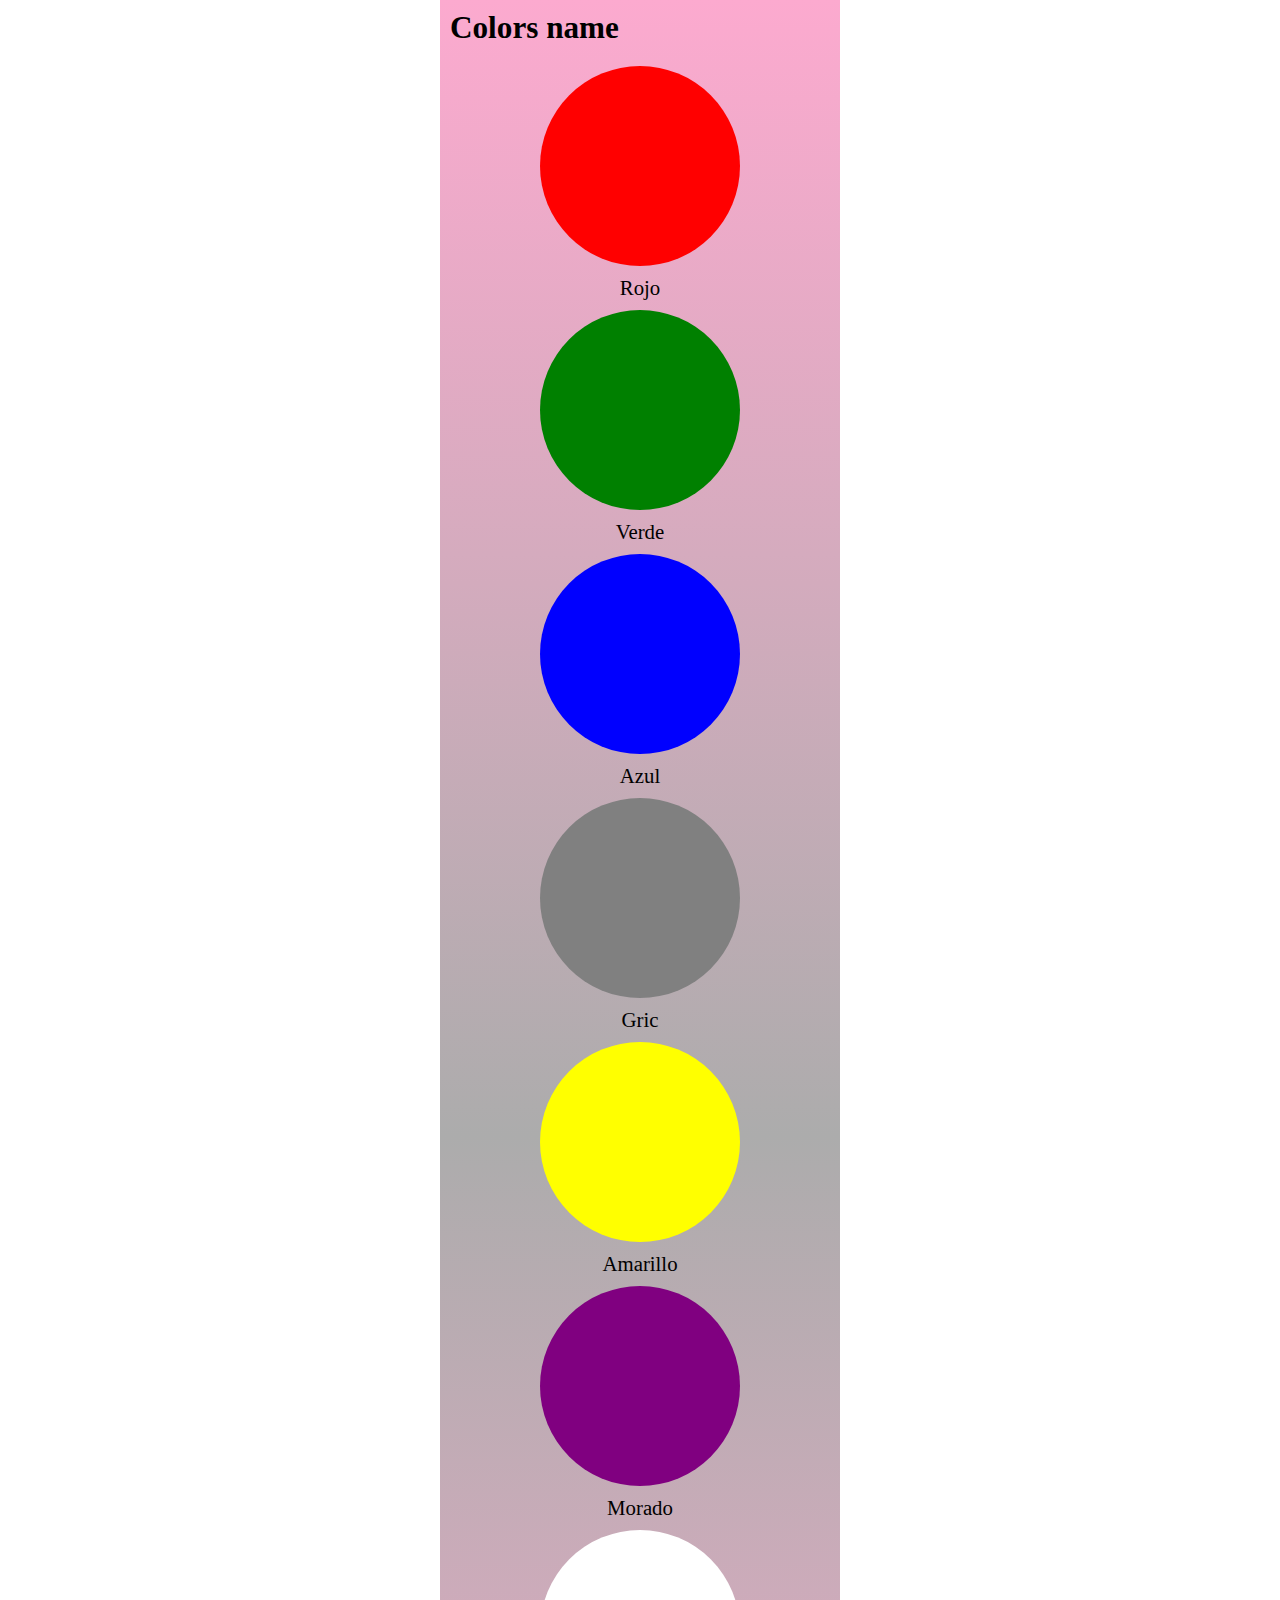
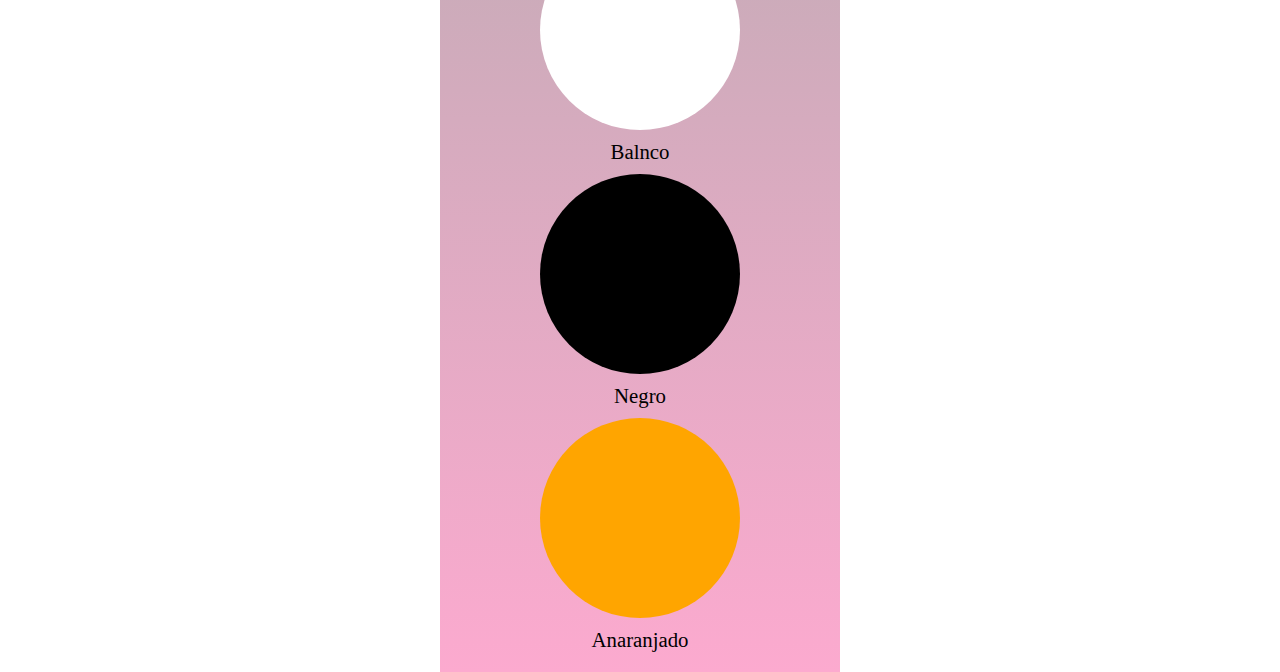
==== color.html @ b9a62e0f "base version" ====
<!DOCTYPE html>
<html lang="en">
<head>
    <meta charset="UTF-8">
    <meta name="viewport" content="width=device-width, initial-scale=1.0">
    <title>colors</title>
    <style>
        *{
            margin: 0px;
            padding: 0px;
            box-sizing: border-box;
        }
        .container{
            max-width: 400px;
            margin: auto;
            background:linear-gradient(#fcaacf,#acacac,#fcaacf);
            padding: 10px;
            color: black;
            font-size: 1.3em;

            /* font-size: 1.2em; */
        }
        h1{
            color: rgb(0, 0, 0);
            margin-bottom: 20px;
            font-size: 1.5em;
        }
        .section-container{
            display: flex;
            flex-direction: column;
            align-items: center;
            margin-bottom: 10px;
        }
        .color{
            height: 200px;
            width: 200px;
            border-radius: 50%;
            margin-bottom: 10px;
        }
        #red{
            background-color: red;
        }
        #green{
            background-color: green;
        }
        #blue{
            background-color: blue;
        }
        #yellow{
            background-color: yellow;
        }
        #purple{
            background-color: purple;
        }
        #white{
            background-color: white;
        }
        #black{
            background-color: black;
        }
        #gray{
            background-color: gray;
        }
        #orange{
            background-color: orange;
        }
    </style>
</head>
<body>
    <div class="container">
        <h1>Colors name</h1>
        <div class="section-container">
            <p id="red" class="color"></p>
            <p>Rojo</p>
        </div>

        <div class="section-container">
            <p id="green" class="color"></p>
            <p>Verde</p>
        </div>

        <div class="section-container">
            <p id="blue" class="color"></p>
            <p>Azul</p>
        </div>

        <div class="section-container">
            <p id="gray" class="color"></p>
            <p>Gric</p>
        </div>

        <div class="section-container">
            <p id="yellow" class="color"></p>
            <p>Amarillo</p>
        </div>

        <div class="section-container">
            <p id="purple" class="color"></p>
            <p>Morado</p>
        </div>

        <div class="section-container">
            <p id="white" class="color"></p>
            <p>Balnco</p>
        </div>

        <div class="section-container">
            <p id="black" class="color"></p>
            <p>Negro</p>
        </div>

        <div class="section-container">
            <p id="orange" class="color"></p>
            <p>Anaranjado</p>
        </div>
    </div>
</body>
</html>
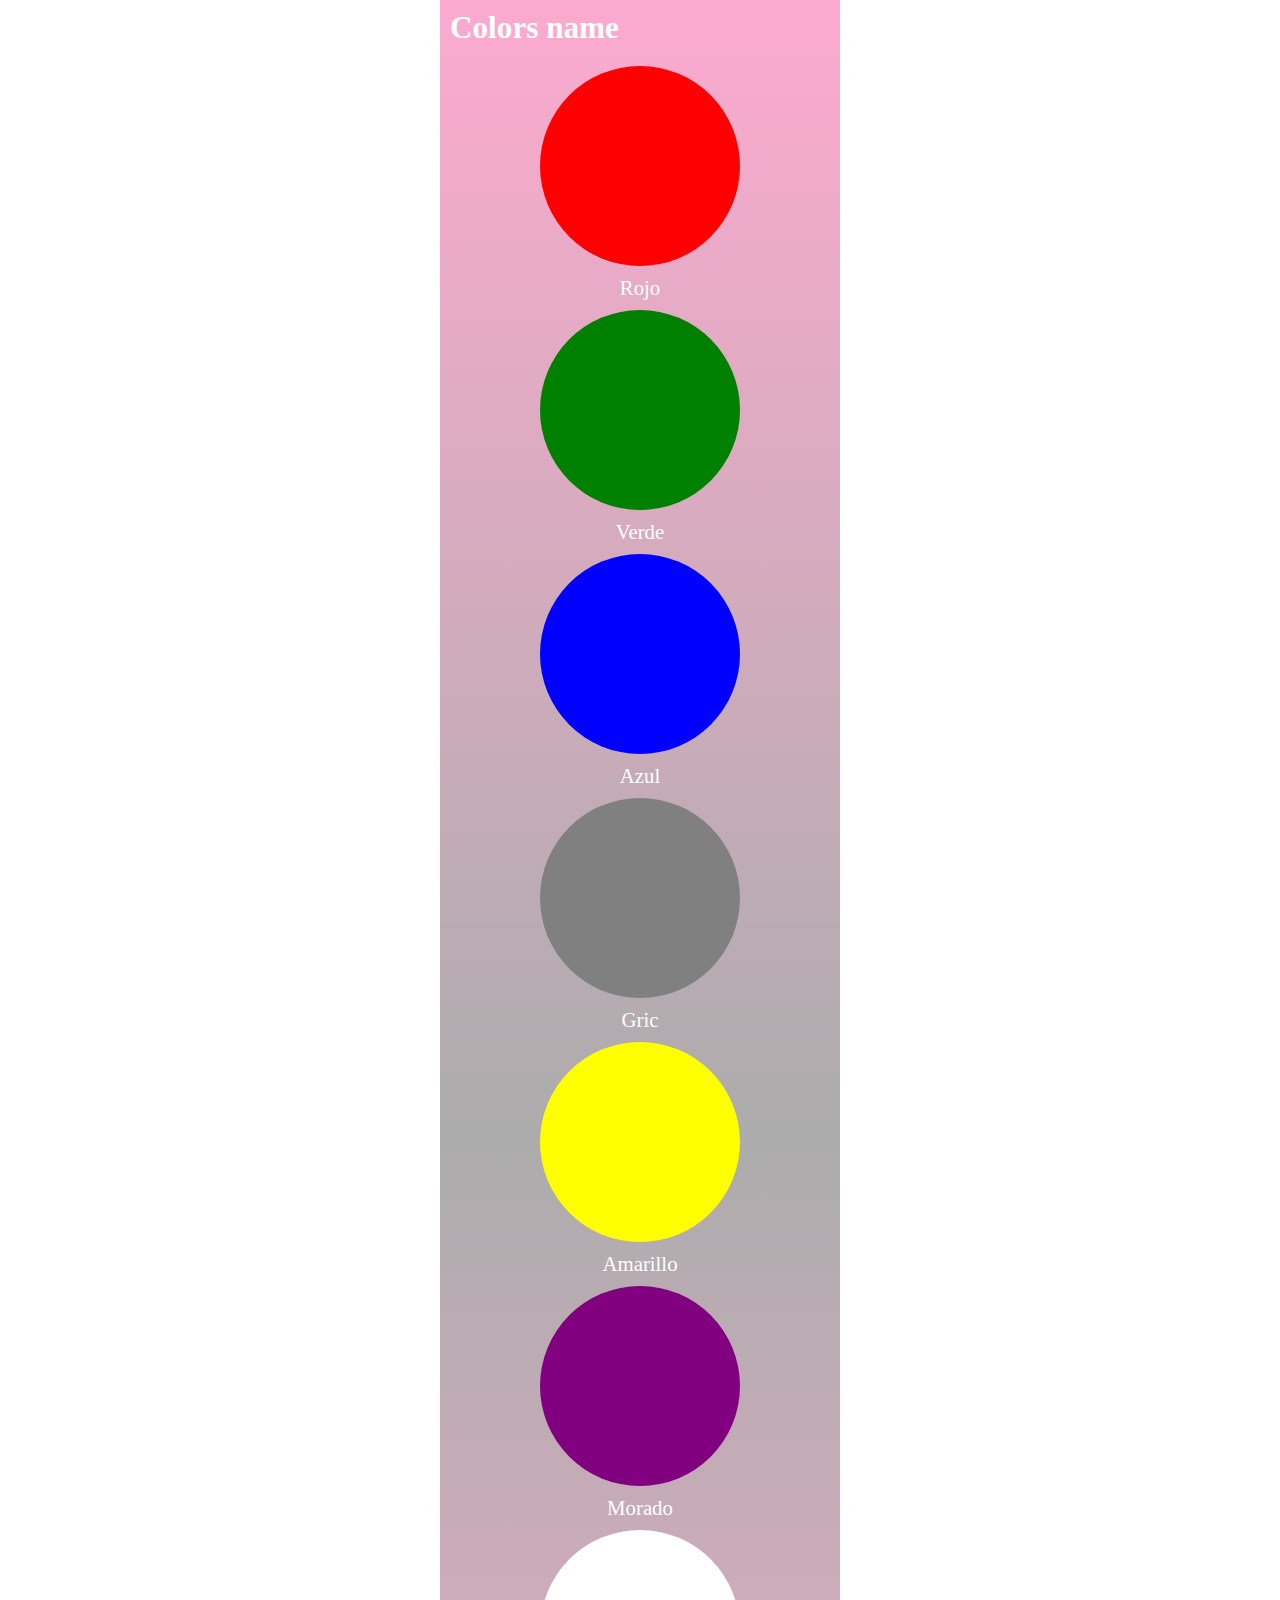
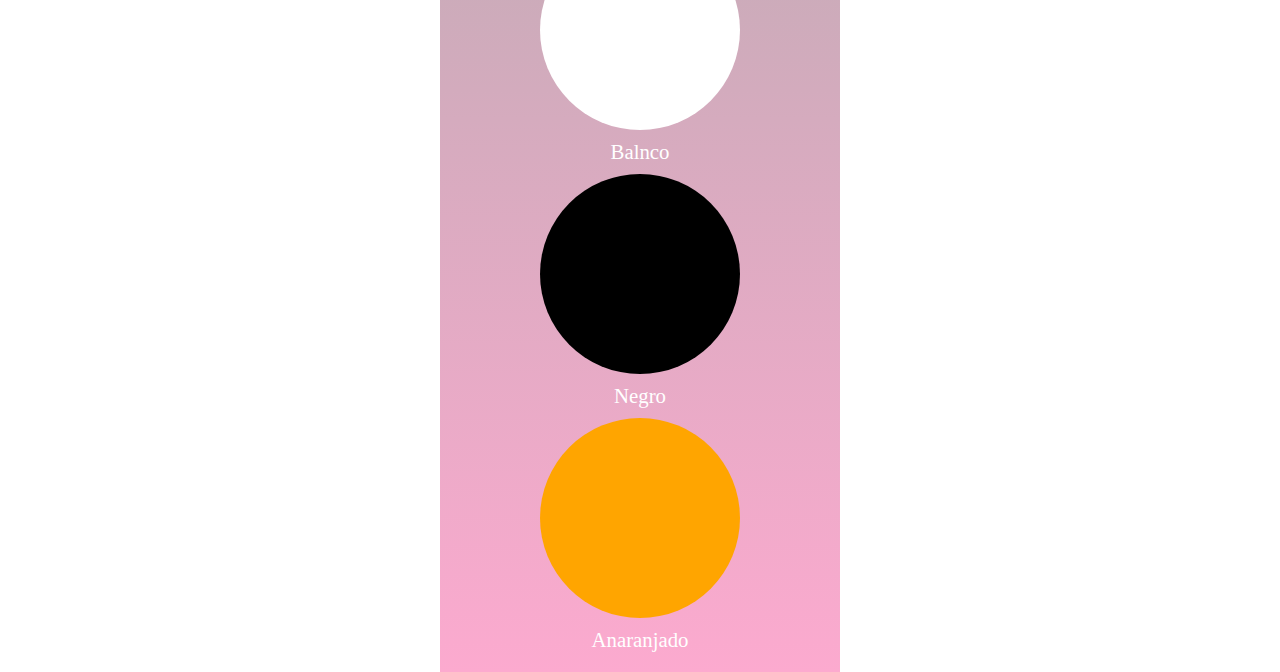
==== commit c6891d6e: "fruits and vegetables addded" ====
--- a/color.html
+++ b/color.html
@@ -24,6 +24,10 @@
             color: rgb(0, 0, 0);
             margin-bottom: 20px;
             font-size: 1.5em;
+            color: white;
+        }
+        p{
+            color: white;
         }
         .section-container{
             display: flex;
